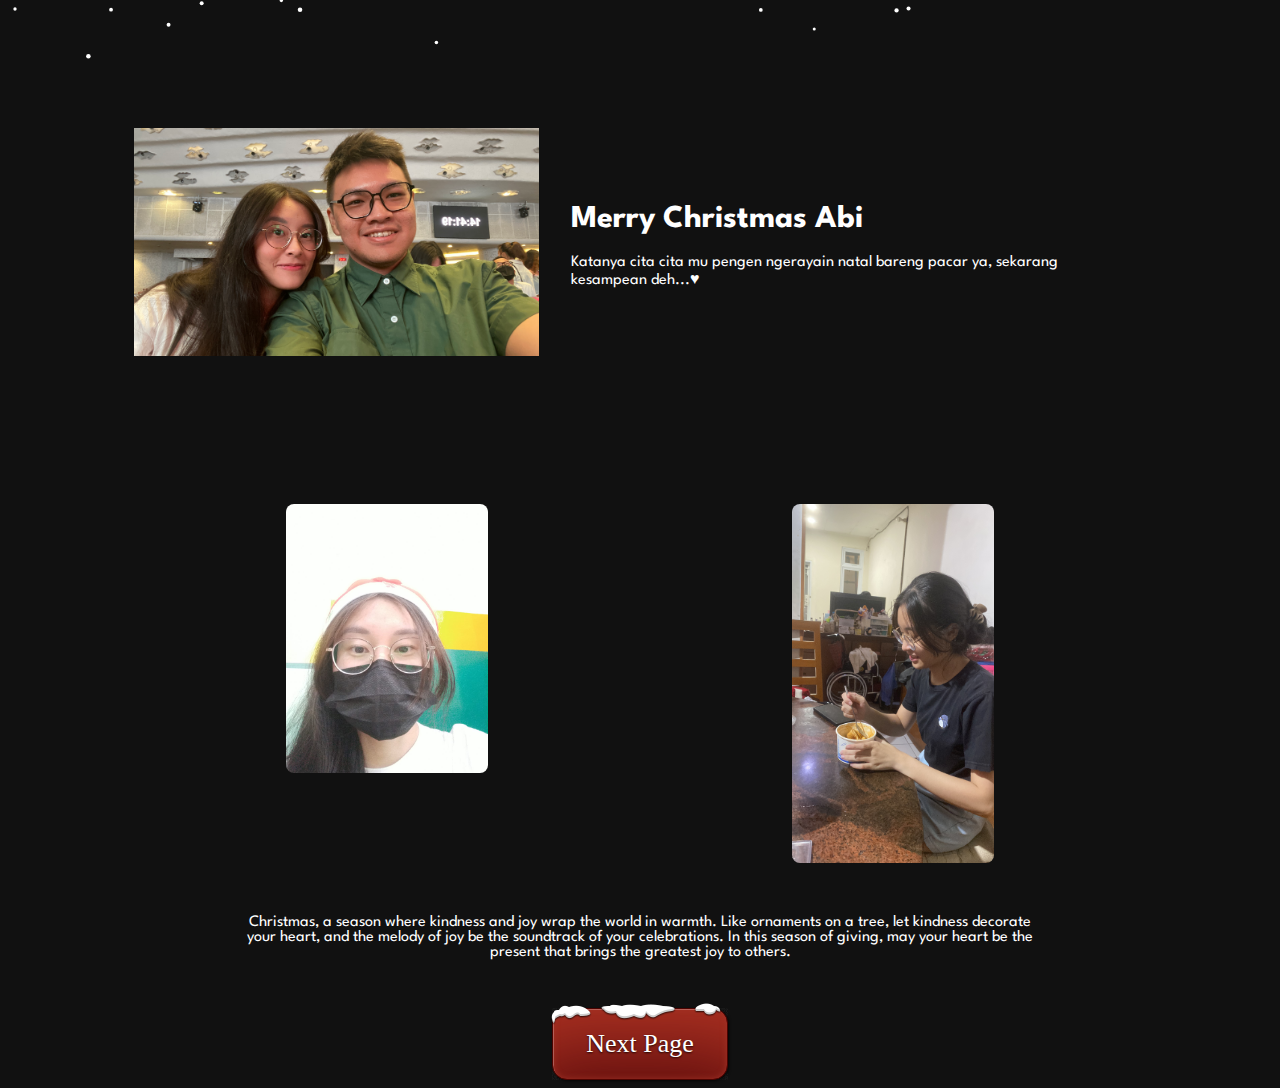
==== index.html @ 24783c7b "first commit" ====
<!DOCTYPE html>
<html lang="en">
  <head>
    <meta charset="UTF-8" />
    <meta name="viewport" content="width=device-width, initial-scale=1.0" />
    <link rel="stylesheet" href="style.css" />
    <link rel="preconnect" href="https://fonts.googleapis.com" />
    <link rel="preconnect" href="https://fonts.gstatic.com" crossorigin />
    <link href="https://fonts.googleapis.com/css2?family=Assistant&family=Dancing+Script&family=League+Spartan:wght@400;500;600&family=Playfair+Display&family=Poppins:wght@400;500;600&display=swap" rel="stylesheet" />
    <title>Merry Christmas</title>
  </head>
  <body>
    <canvas></canvas>
    <div class="container">
      <div class="left__photo">
        <img src="duo.JPEG" alt="" />
      </div>
      <div class="right__details">
        <h1>Merry Christmas Abi</h1>
        <p>Katanya cita cita mu pengen ngerayain natal bareng pacar ya, sekarang kesampean deh...&#9829;</p>
      </div>
    </div>

    <div class="container__2">
      <div class="container__foto">
        <div class="image__2">
          <img src="santa-abi.jpg" alt="" />
        </div>
        <div class="image__2">
          <img src="lawson-abi.jpg" alt="" />
        </div>
      </div>
      <p class="quotes">
        Christmas, a season where kindness and joy wrap the world in warmth. Like ornaments on a tree, let kindness decorate your heart, and the melody of joy be the soundtrack of your celebrations. In this season of giving, may your heart be the present that brings the greatest joy to others.
      </p>
    </div>
    <div class="container__2" style="margin-top: 32px;">
      <div class="centerer">
        <a href="gallery.html" class="button">Next Page</a>
      </div>
    </div>
  </body>
  <script src="main.js"></script>
</html>
---- style.css ----
body {
  background-color: #111;
  font-family: League Spartan;
}

canvas {
  height: 100%;
  left: 0;
  position: absolute;
  top: 0;
  width: 100%;
}

.container {
  display: flex;
  margin-inline: auto;
  align-items: center;
  /* border: 1px solid white; */
  width: 80%;
  border-radius: 8px;
  margin-top: 128px;
  gap: 32px;
}
.container__2 {
  display: flex;
  flex-direction: column;
  margin-inline: auto;
  align-items: center;
  width: 80%;
  border-radius: 8px;
  margin-top: 128px;
  gap: 32px;
}
.container__foto {
  display: flex;
  justify-content: space-around;
}
.right__details {
  width: 50%;
}
.right__details h1,
.right__details p {
  color: white;
  text-align: left;
}
.left__photo {
  width: 40%;
}
.left__photo img {
  width: 100%;
}
.quotes {
  color: white;
  text-align: center;
  width: 80%;
}
.image__2 {
  width: 20%;
  margin-top: 16px;
}
.image__2 img {
  border-radius: 8px;
  width: 100%;
}
.bot_photo {
  width: 50%;
  display: flex;
  justify-content: center;
}
.bot_photo img {
  width: 60%;
}

.top__details {
  text-align: center;
  color: white;
}

.button {
  display: inline-block;
  -webkit-box-sizing: border-box;
  -moz-box-sizing: border-box;
  box-sizing: border-box;
  min-width: 100px;
  padding: 22px 33px;
  font-family: "Lobster", cursive;
  font-size: 26px;
  line-height: 26px;
  text-decoration: none;
  color: #fff;
  text-shadow: 0 1px 2px rgba(0, 0, 0, 0.75);
  background: #5e0d0c;
  outline: none;
  border-radius: 15px;
  border: 1px solid #4c0300;
  box-shadow: inset 1px 1px 0px rgba(255, 255, 255, 0.25), /* highlight */ inset 0 0 6px #a23227, /* inner glow */ inset 0 80px 80px -40px #ac3223, /* gradient */ 1px 1px 3px rgba(0, 0, 0, 0.75); /* shadow */

  position: relative;
  overflow: visible; /* IE9 & 10 */
  -webkit-transition: 500ms linear;
  -moz-transition: 500ms linear;
  -o-transition: 500ms linear;
  transition: 500ms linear;
}

.button::before {
  content: "";
  display: block;
  position: absolute;
  top: -7px;
  left: -3px;
  right: 0;
  height: 23px;
  background: url([data-uri])
      no-repeat 0 0,
    url([data-uri])
      no-repeat 50% 0,
    url([data-uri])
      no-repeat 100% 0;
}
.button:hover {
  background: #a61715;
  text-shadow: 0 1px 2px rgba(0, 0, 0, 0.75), 0 0 40px #fff;
  box-shadow: inset 1px 1px 0px rgba(255, 255, 255, 0.25), /* highlight */ inset 0 0 6px #da3b2c, /* inner glow */ inset 0 80px 80px -40px #dd4330, /* gradient */ 1px 1px 3px rgba(0, 0, 0, 0.75); /* shadow */
}
.button:focus {
  outline: none; /*FF*/
}
.button:active {
  box-shadow: inset 1px 1px 0px rgba(255, 255, 255, 0.25), /* highlight */ inset 0 0 6px #da3b2c, /* inner glow */ inset 0 80px 80px -40px #dd4330, /* gradient */ 0px 1px 0px rgba(255, 255, 255, 0.25); /* shadow */

  -webkit-transition: 50ms linear;
  -moz-transition: 50ms linear;
  -o-transition: 50ms linear;
  transition: 50ms linear;
}

.centerer {
  display: table-cell;
  vertical-align: middle;
  text-align: center;
  /* noise image */
  background-image: url([data-uri]);
}
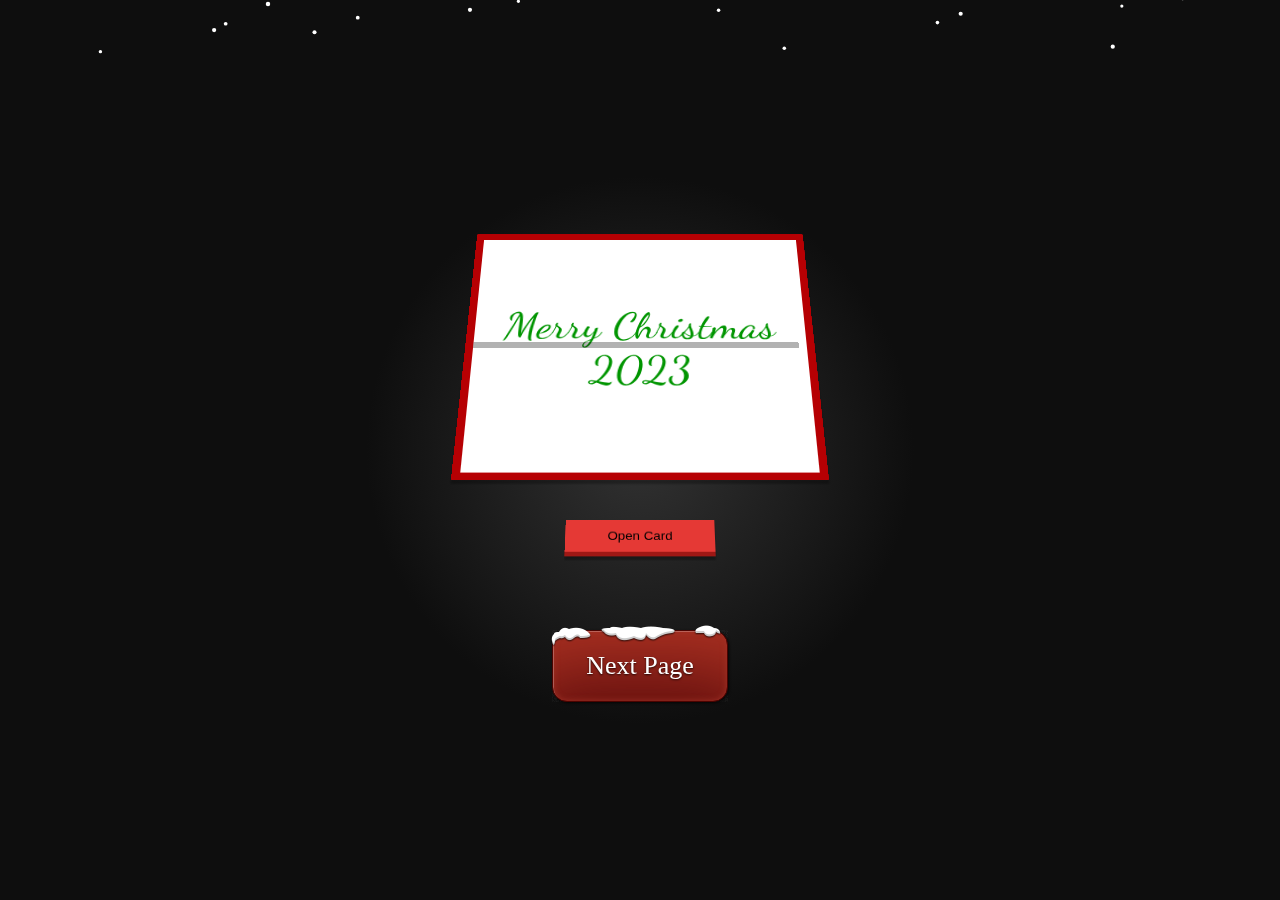
==== commit c9458c72: "second commit" ====
--- a/index.html
+++ b/index.html
@@ -3,40 +3,31 @@
   <head>
     <meta charset="UTF-8" />
     <meta name="viewport" content="width=device-width, initial-scale=1.0" />
-    <link rel="stylesheet" href="style.css" />
-    <link rel="preconnect" href="https://fonts.googleapis.com" />
-    <link rel="preconnect" href="https://fonts.gstatic.com" crossorigin />
-    <link href="https://fonts.googleapis.com/css2?family=Assistant&family=Dancing+Script&family=League+Spartan:wght@400;500;600&family=Playfair+Display&family=Poppins:wght@400;500;600&display=swap" rel="stylesheet" />
+    <link rel="stylesheet" href="card.css" />
     <title>Merry Christmas</title>
   </head>
   <body>
+    <audio autoplay src="santa tell me preppy advanced edit.mp3" type="audio/mpeg"></audio>
     <canvas></canvas>
-    <div class="container">
-      <div class="left__photo">
-        <img src="duo.JPEG" alt="" />
+    <div class="wrap" id="wrap">
+      <div class="card card--inner">
+        <h2>And Happy New Year Abi!</h2>
+        <img src="https://static.pexels.com/photos/17795/christmas-xmas-christmas-tree-decoration.jpg" />
       </div>
-      <div class="right__details">
-        <h1>Merry Christmas Abi</h1>
-        <p>Katanya cita cita mu pengen ngerayain natal bareng pacar ya, sekarang kesampean deh...&#9829;</p>
+      <div class="card card--front back" onclick="openCard();"></div>
+      <div class="card card--front" onclick="openCard();">
+        <h2>Merry Christmas<br />2023</h2>
       </div>
     </div>
 
-    <div class="container__2">
-      <div class="container__foto">
-        <div class="image__2">
-          <img src="santa-abi.jpg" alt="" />
-        </div>
-        <div class="image__2">
-          <img src="lawson-abi.jpg" alt="" />
-        </div>
-      </div>
-      <p class="quotes">
-        Christmas, a season where kindness and joy wrap the world in warmth. Like ornaments on a tree, let kindness decorate your heart, and the melody of joy be the soundtrack of your celebrations. In this season of giving, may your heart be the present that brings the greatest joy to others.
-      </p>
-    </div>
-    <div class="container__2" style="margin-top: 32px;">
+    <button type="button" onclick="openCard();" id="button">Open Card</button>
+    <br />
+    <br />
+    <br />
+    <br />
+    <div class="enter">
       <div class="centerer">
-        <a href="gallery.html" class="button">Next Page</a>
+        <a href="card.html" class="button">Next Page</a>
       </div>
     </div>
   </body>
--- a/card.css
+++ b/card.css
@@ -0,0 +1,194 @@
+@import url("https://fonts.googleapis.com/css?family=Dancing+Script");
+body {
+  margin: 0;
+  background-color: #4caf50;
+  background: radial-gradient(circle at center, rgba(50, 50, 50, 1) 0%, rgba(14, 14, 14, 1) 35%);
+  display: flex;
+  flex-direction: column;
+  align-items: center;
+  justify-content: center;
+  height: 100vh;
+  perspective: 1000px;
+  transform-style: preserve-3d;
+}
+
+img {
+  max-width: 100%;
+}
+
+*,
+*:after,
+*:before {
+  box-sizing: border-box;
+}
+
+h2 {
+  font-family: "Dancing Script", serif;
+  font-weight: normal;
+  font-size: 45px;
+  color: #009500;
+  text-align: center;
+}
+
+.wrap {
+  width: 350px;
+  height: 300px;
+  position: relative;
+  transform: rotateX(30deg);
+  transform-style: preserve-3d;
+  box-shadow: 0 4px 2px rgba(0, 0, 0, 0.3);
+}
+
+.card {
+  height: 100%;
+  width: 100%;
+  background-color: #fff;
+  border-radius: 2px;
+  position: relative;
+  border: 8px solid #b60003;
+  text-align: center;
+}
+.card--front {
+  display: flex;
+  align-items: center;
+  justify-content: center;
+  transition: all 1.5s cubic-bezier(0.4, 0, 0.2, 1);
+  transform-origin: center left;
+  position: absolute;
+  top: 0;
+  left: 0;
+  z-index: 2;
+  backface-visibility: hidden;
+  -webkit-backface-visibility: hidden;
+}
+.card--front.open {
+  transform: rotateY(-180deg);
+}
+.card--front.back {
+  z-index: 0;
+  backface-visibility: visible;
+  -webkit-backface-visibility: visible;
+}
+.card--inner {
+  overflow: hidden;
+  padding: 15px;
+}
+.card--inner h2 {
+  font-size: 32px;
+}
+.card--inner img {
+  max-width: 60%;
+  margin-top: 1.5em;
+}
+.card--inner.open:before {
+  transform: translateX(-155%);
+  opacity: 0.1;
+}
+.card--inner:before {
+  content: "";
+  position: absolute;
+  top: 0;
+  left: 0;
+  width: 100%;
+  height: 100%;
+  background-color: rgba(0, 0, 0, 0.3);
+  z-index: 1;
+  opacity: 1;
+  transition: all 1s ease-in-out;
+}
+
+button {
+  -webkit-appearance: none;
+  background: #e53935;
+  border: 5px solid #9f1815;
+  border-width: 0 0 5px;
+  padding: 10px 20px;
+  width: 150px;
+  text-align: center;
+  display: block;
+  transform: rotateX(30deg);
+  margin-top: 20px;
+  box-shadow: 0 4px 2px rgba(0, 0, 0, 0.3);
+}
+button:active {
+  border-bottom-width: 2px;
+  margin-top: 23px;
+  outline: none;
+}
+button:focus {
+  outline: none;
+}
+canvas {
+  height: 100%;
+  left: 0;
+  position: absolute;
+  top: 0;
+  width: 100%;
+}
+
+.button {
+  display: inline-block;
+  -webkit-box-sizing: border-box;
+  -moz-box-sizing: border-box;
+  box-sizing: border-box;
+  min-width: 100px;
+  padding: 22px 33px;
+  font-family: "Lobster", cursive;
+  font-size: 26px;
+  line-height: 26px;
+  text-decoration: none;
+  color: #fff;
+  text-shadow: 0 1px 2px rgba(0, 0, 0, 0.75);
+  background: #5e0d0c;
+  outline: none;
+  border-radius: 15px;
+  border: 1px solid #4c0300;
+  box-shadow: inset 1px 1px 0px rgba(255, 255, 255, 0.25), /* highlight */ inset 0 0 6px #a23227, /* inner glow */ inset 0 80px 80px -40px #ac3223, /* gradient */ 1px 1px 3px rgba(0, 0, 0, 0.75); /* shadow */
+
+  position: relative;
+  overflow: visible; /* IE9 & 10 */
+  -webkit-transition: 500ms linear;
+  -moz-transition: 500ms linear;
+  -o-transition: 500ms linear;
+  transition: 500ms linear;
+}
+
+.button::before {
+  content: "";
+  display: block;
+  position: absolute;
+  top: -7px;
+  left: -3px;
+  right: 0;
+  height: 23px;
+  background: url([data-uri])
+      no-repeat 0 0,
+    url([data-uri])
+      no-repeat 50% 0,
+    url([data-uri])
+      no-repeat 100% 0;
+}
+.button:hover {
+  background: #a61715;
+  text-shadow: 0 1px 2px rgba(0, 0, 0, 0.75), 0 0 40px #fff;
+  box-shadow: inset 1px 1px 0px rgba(255, 255, 255, 0.25), /* highlight */ inset 0 0 6px #da3b2c, /* inner glow */ inset 0 80px 80px -40px #dd4330, /* gradient */ 1px 1px 3px rgba(0, 0, 0, 0.75); /* shadow */
+}
+.button:focus {
+  outline: none; /*FF*/
+}
+.button:active {
+  box-shadow: inset 1px 1px 0px rgba(255, 255, 255, 0.25), /* highlight */ inset 0 0 6px #da3b2c, /* inner glow */ inset 0 80px 80px -40px #dd4330, /* gradient */ 0px 1px 0px rgba(255, 255, 255, 0.25); /* shadow */
+
+  -webkit-transition: 50ms linear;
+  -moz-transition: 50ms linear;
+  -o-transition: 50ms linear;
+  transition: 50ms linear;
+}
+
+.centerer {
+  display: table-cell;
+  vertical-align: middle;
+  text-align: center;
+  /* noise image */
+  background-image: url([data-uri]);
+}
